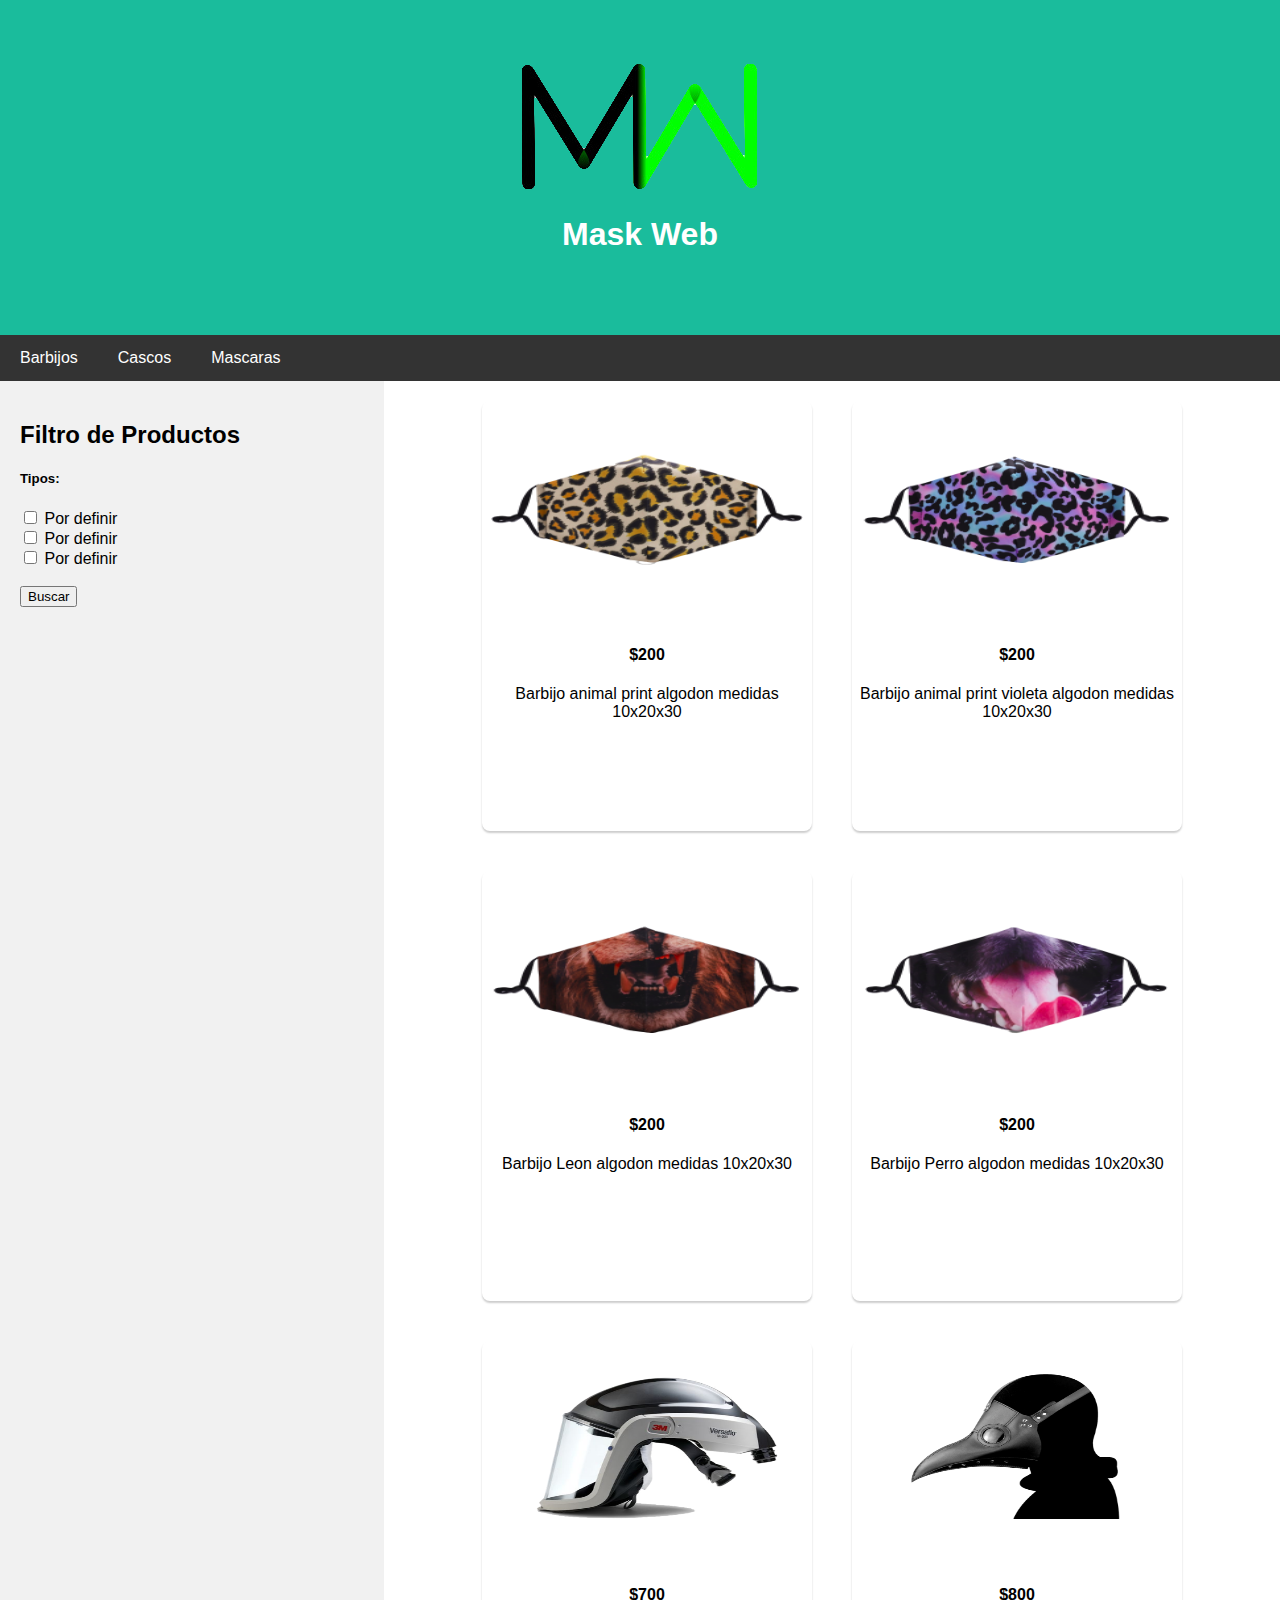
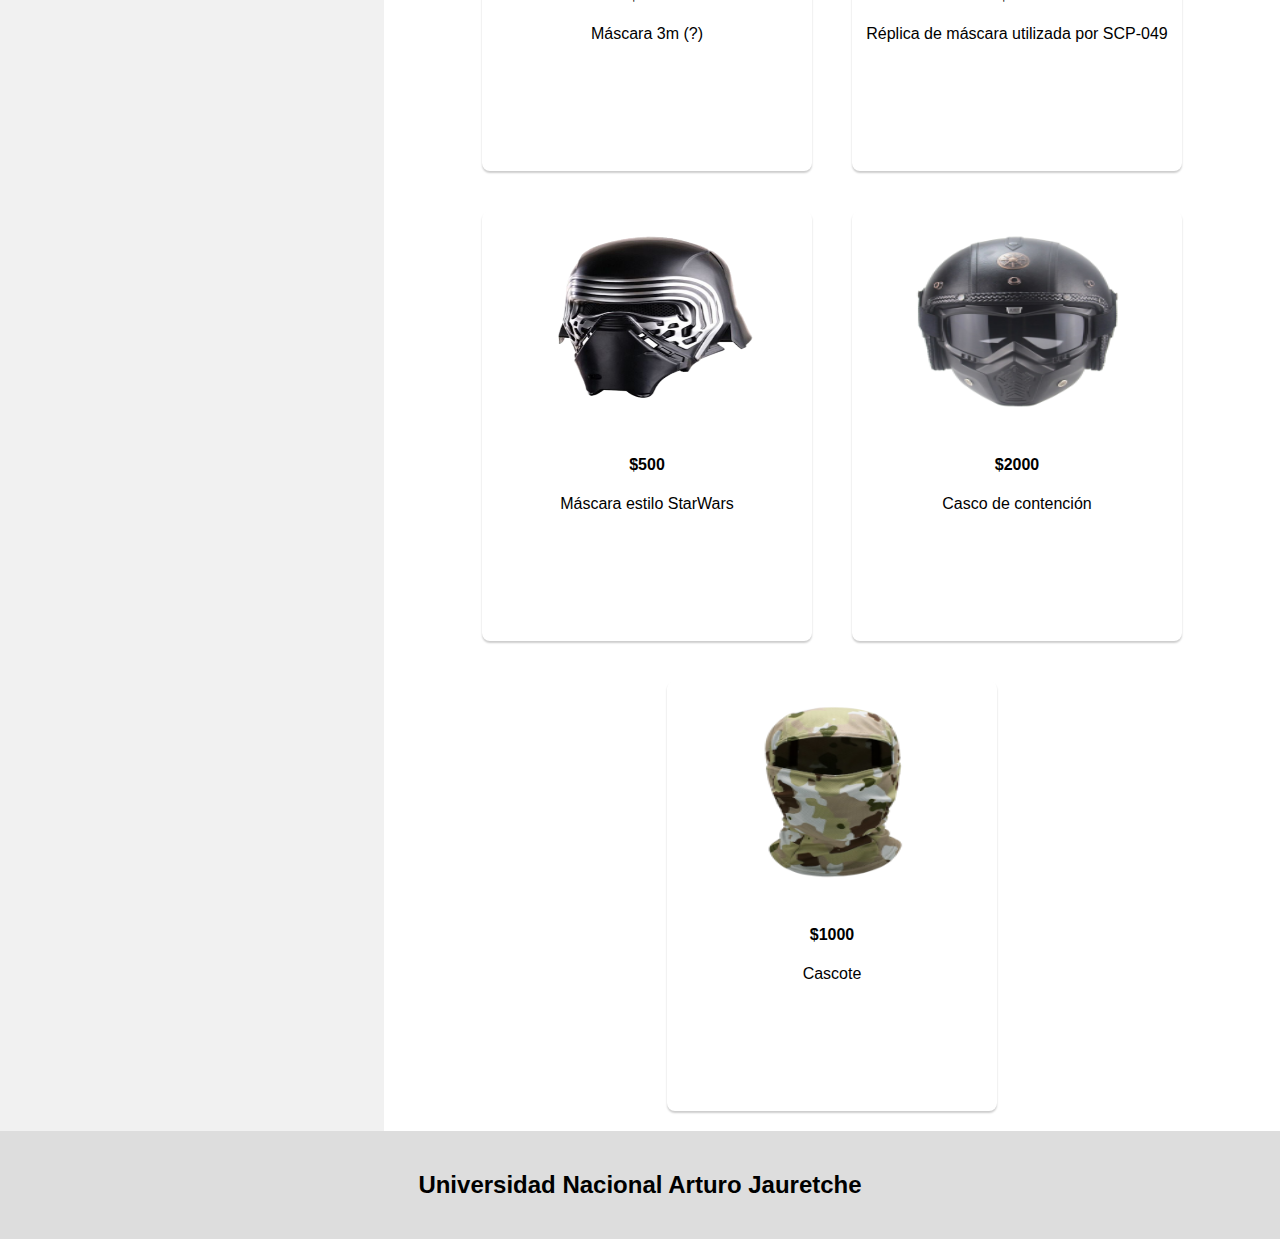
==== Practica1 - Alex Based/index.html @ 75b393dc "Primer subida" ====
<!DOCTYPE html>
<html>
<head>
    <title>MaskWeb</title>
    <link rel="stylesheet" href="css/style.css">
    <meta name="viewport" content="width=device-width, initial-scale=1.0">

</head>
<body>
 
  <!-- Header -->
  <div class="header">
    <a href="index.html"><img src="img/logo.png"></a>
    <h1>Mask Web</h1>
  </div>
  
  <!-- Navigation Bar -->
  <div class="navbar">
    <a href="barbijos.html">Barbijos</a>
    <a href="cascos.html">Cascos</a>
    <a href="mascaras.html">Mascaras</a>

  </div>
  
  <!-- The flexible grid (content) -->
  <div class="row">
    <div class="side">
      <h2>Filtro de Productos</h2>
      <h5>Tipos:</h5>
      <form action="/action_page.php">
        <input type="checkbox" id="vehicle1" name="vehicle1" value="Bike">
        <label for="vehicle1">Por definir</label><br>
        <input type="checkbox" id="vehicle2" name="vehicle2" value="Car">
        <label for="vehicle2">Por definir</label><br>
        <input type="checkbox" id="vehicle3" name="vehicle3" value="Boat">
        <label for="vehicle3">Por definir</label><br><br>
        <input type="submit" value="Buscar">
      </form> 
      
    </div>
    <div class="main">
        <div class="flex-container">
                    <div class="card">
                        
                        <img src="img/barbijo/animal.png">
                        <div class="container">
                            <h4>
                                $200

                            </h4>
                            <p class="descripcionCard">
                                Barbijo animal print algodon medidas 10x20x30
                            </p>
                        </div>
                    </div>
                    <div class="card">
                        <img src="img/barbijo/animal1.png"> 
                        <div class="container">
                            <h4>
                                
                                $200
                            </h4>
                            <p class="descripcionCard">
                                Barbijo animal print violeta algodon medidas 10x20x30
                            </p>
                        </div>

                    </div>
                    <div class="card">
                        <img src="img/barbijo/leon.png">
                        <div class="container">
                            <h4>

                                $200
                            </h4>
                            <p class="descripcionCard">
                                Barbijo Leon algodon medidas 10x20x30
                            </p>
                        </div>

                    </div>  
                    <div class="card">
                        <img src="img/barbijo/perro.png">  
                        <div class="container">
                            <h4>

                                $200
                            </h4>
                            <p class="descripcionCard">
                                Barbijo Perro algodon medidas 10x20x30
                            </p>
                        </div>
                    </div>

                    <div class="card">
                    
                        <img src="img/mascara/3m.png">
                        <div class="container">
                            <h4>
                                $700
                    
                            </h4>
                            <p class="descripcionCard">
                                Máscara 3m (?)
                            </p>
                        </div>
                    </div>
                    <div class="card">
                        <img src="img/mascara/plaga.png">
                        <div class="container">
                            <h4>
                    
                                $800
                            </h4>
                            <p class="descripcionCard">
                                Réplica de máscara utilizada por SCP-049
                            </p>
                        </div>
                    
                    </div>
                    <div class="card">
                        <img src="img/mascara/starwars.png">
                        <div class="container">
                            <h4>
                    
                                $500
                            </h4>
                            <p class="descripcionCard">
                                Máscara estilo StarWars
                            </p>
                        </div>
                    </div>

                    <div class="card">
                        <img src="img/casco/casco1.png">
                        <div class="container">
                            <h4>
                                $2000
                    
                            </h4>
                            <p class="descripcionCard">
                                Casco de contención
                            </p>
                        </div>
                    </div>
                    
                    <div class="card">
                        <img src="img/casco/cascote.png">
                        <div class="container">
                            <h4>
                    
                                $1000
                            </h4>
                            <p class="descripcionCard">
                                Cascote
                            </p>
                        </div>
                    </div>
            
          </div>
  </div>
</div>
  <!-- Footer -->
  <div class="footer">
    <h2>Universidad Nacional Arturo Jauretche</h2>
  </div>
  
          
          


    
</body>
</html>
---- Practica1 - Alex Based/css/style.css ----
* {
    box-sizing: border-box;
  }
  
  /* Style the body */
  body {
    font-family: Arial;
    margin: 0;
  }
  
  /* Header/logo Title */
  .header {
    padding: 60px;
    text-align: center;
    background: #1abc9c;
    color: white;
  }
  
  /* Style the top navigation bar */
  .navbar {
    display: flex;
    background-color: #333;
  }
  
  /* Style the navigation bar links */
  .navbar a {
    color: white;
    padding: 14px 20px;
    text-decoration: none;
    text-align: center;
  }
  
  /* Change color on hover */
  .navbar a:hover {
    background-color: #ddd;
    color: black;
  }
  
  /* Column container */
  .row {  
    display: flex;
    flex-wrap: wrap;
  }
  
  /* Create two unequal columns that sits next to each other */
  /* Sidebar/left column */
  .side {
    flex: 30%;
    background-color: #f1f1f1;
    padding: 20px;
  }
  
  /* Main column */
  .main {
    flex: 70%;
    background-color: white;
    /* padding: 20px; */
  }
  
  /* Fake image, just for this example */
  .fakeimg {
    background-color: #aaa;
    width: 100%;
    padding: 20px;
  }
  /* CARD */
  .flex-container {
      width: 100%;
      max-width: 1200px;
      /* height: 430px; */
      display:flex;
      flex-wrap: wrap;
      justify-content: center;
      margin: auto;
          }

.flex-container .card {
    width: 330px;
    height: 430px;
    border-radius: 8px;
    box-shadow: 0 2px 2px rgba(0, 0, 0, 0.2);
    overflow: hidden;
    margin: 20px;
    text-align: center;
    transition: all 0.25s;
     }
.flex-container .card:hover{
    transform: translateY(-15px);
    box-shadow: 0 12px 16px rgba(0, 0, 0, 0.2);
}
.flex-container .card img{
    width: 330px;
    height: 220px;
}
.flex-container .card h4{
    font-weight: 900;
}
/* .flex-container .card p{
    padding: 0 1rem;
} */
.flex-container .card a{
    font-weight: 500;
    text-decoration: none;
    color: #3498bd;
}
         
  /* Footer */
  .footer {
    padding: 20px;
    width: 100%;
    text-align: center;
    background: #ddd;
  }
  
  /* Responsive layout - when the screen is less than 700px wide, make the two columns stack on top of each other instead of next to each other */
  @media screen and (max-width: 700px) {
    .row, .navbar {   
      flex-direction: column;
    }
  }
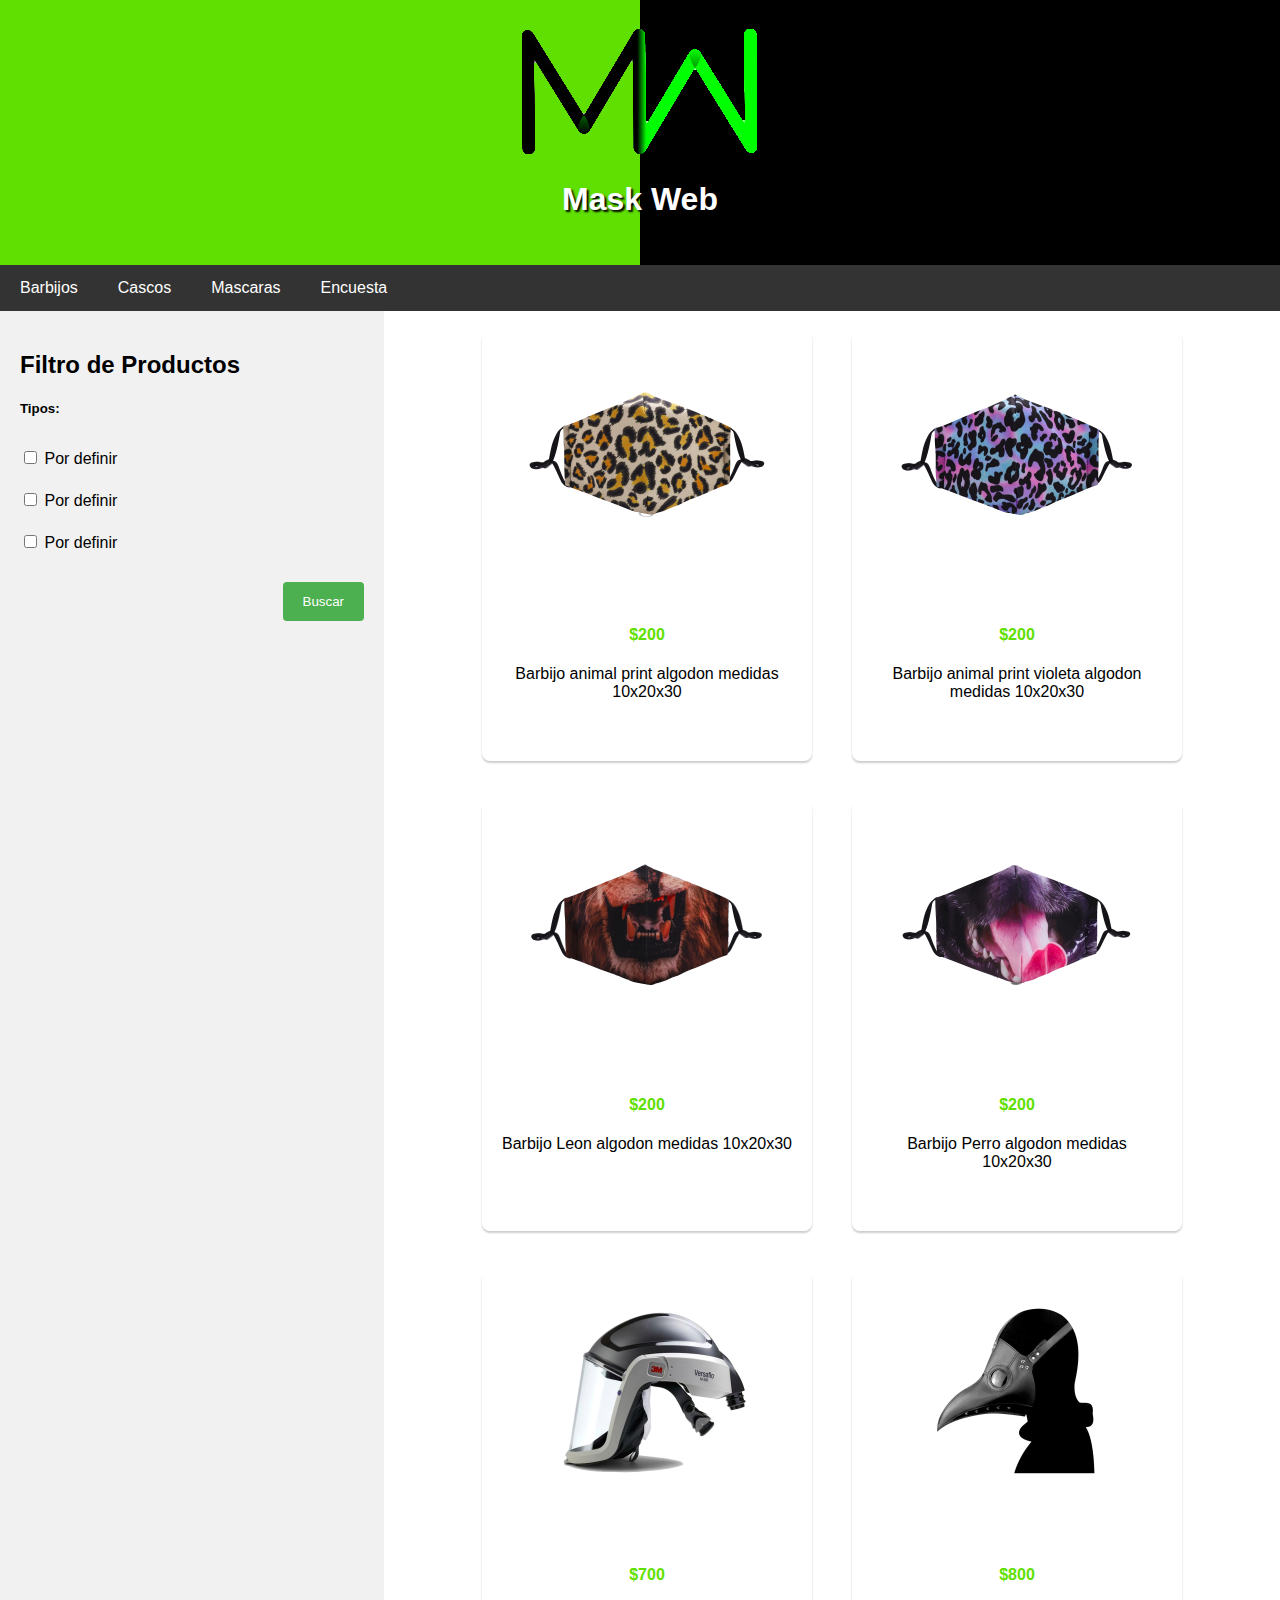
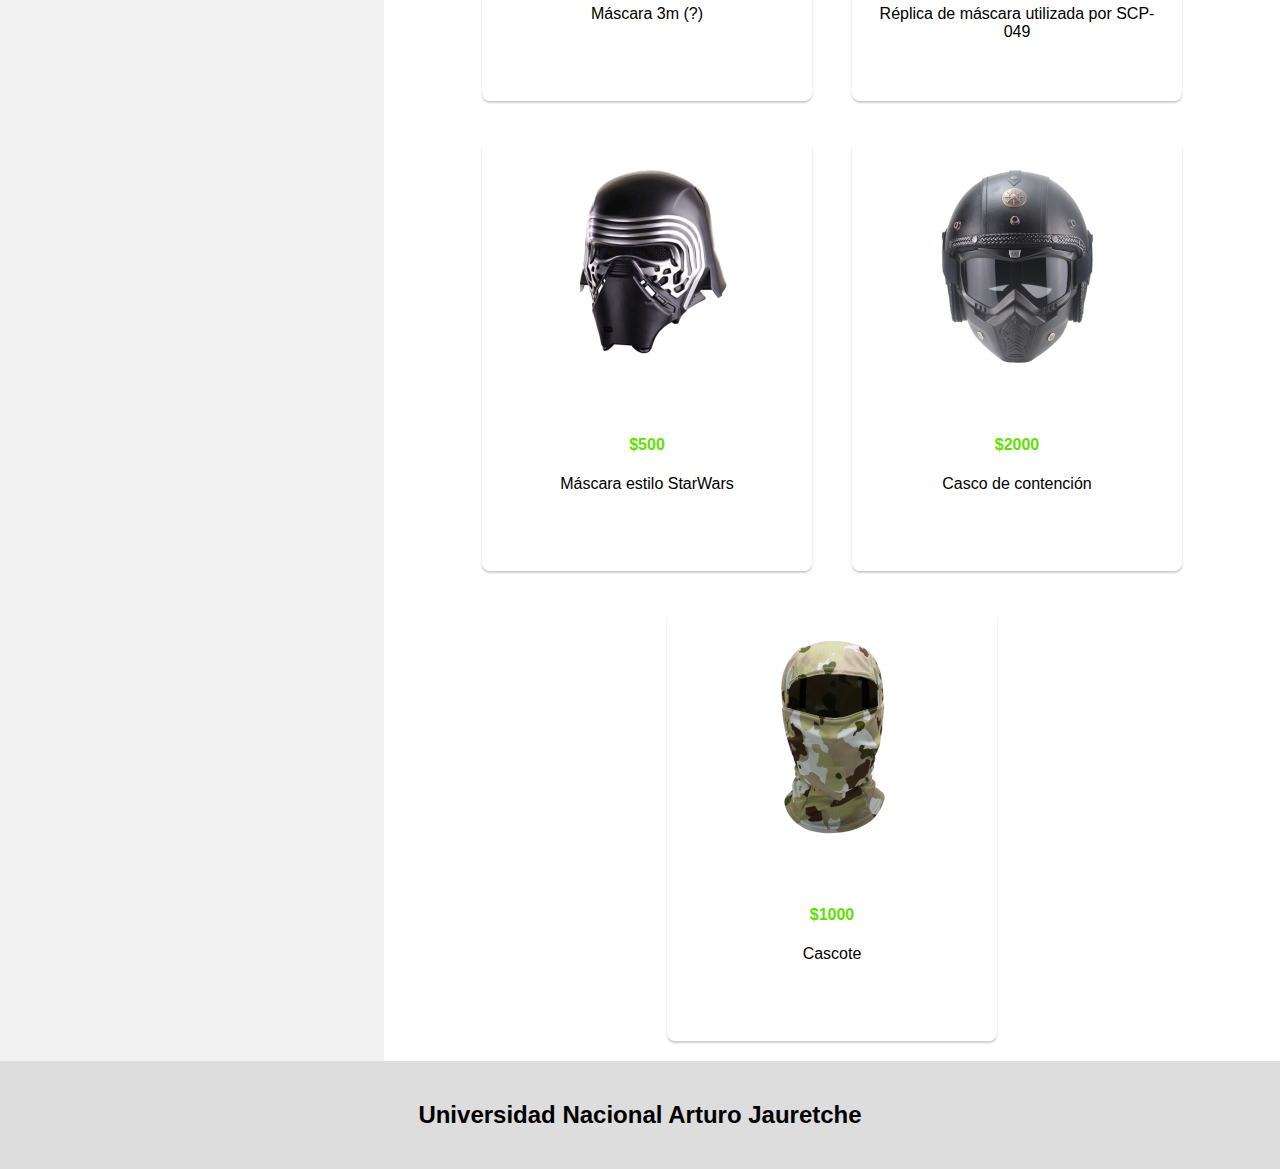
==== commit 43bc97ae: "formulario html,css terminado" ====
--- a/Practica1 - Alex Based/index.html
+++ b/Practica1 - Alex Based/index.html
@@ -19,6 +19,7 @@
     <a href="barbijos.html">Barbijos</a>
     <a href="cascos.html">Cascos</a>
     <a href="mascaras.html">Mascaras</a>
+    <a href="encuesta.html">Encuesta</a>
 
   </div>
   
--- a/Practica1 - Alex Based/css/style.css
+++ b/Practica1 - Alex Based/css/style.css
@@ -2,21 +2,31 @@
     box-sizing: border-box;
   }
   
-  /* Style the body */
+   
   body {
-    font-family: Arial;
+    font-family: Verdana, Geneva, Tahoma, sans-serif;
     margin: 0;
   }
   
   /* Header/logo Title */
   .header {
-    padding: 60px;
+    padding: 25px;
     text-align: center;
-    background: #1abc9c;
+    background:linear-gradient(to right,#60e000 50%, black 50%);
     color: white;
   }
-  
-  /* Style the top navigation bar */
+  h3{
+    text-align: center;
+    font-size: 30px;
+    color:#60e000;
+  }
+  h1{
+    font-family: Verdana, Geneva, Tahoma, sans-serif;
+    background: -webkit-linear-gradient(to right,black 50%,#60e000 50%);
+    
+     text-shadow: 2px 2px 2px black;
+  }
+   /* Style the top navigation bar */
   .navbar {
     display: flex;
     background-color: #333;
@@ -32,7 +42,7 @@
   
   /* Change color on hover */
   .navbar a:hover {
-    background-color: #ddd;
+    background-color: #3cff00;
     color: black;
   }
   
@@ -88,11 +98,9 @@
     transform: translateY(-15px);
     box-shadow: 0 12px 16px rgba(0, 0, 0, 0.2);
 }
-.flex-container .card img{
-    width: 330px;
-    height: 220px;
-}
+
 .flex-container .card h4{
+    color:#60e000;
     font-weight: 900;
 }
 /* .flex-container .card p{
@@ -101,7 +109,7 @@
 .flex-container .card a{
     font-weight: 500;
     text-decoration: none;
-    color: #3498bd;
+    color: #244e02;
 }
          
   /* Footer */
@@ -111,6 +119,69 @@
     text-align: center;
     background: #ddd;
   }
+  /* FORMULARIO */
+  * {
+    box-sizing: border-box;
+  }
+  
+  input[type=text], select, textarea {
+    width: 100%;
+    padding: 12px;
+    border: 1px solid #ccc;
+    border-radius: 4px;
+    resize: vertical;
+  }
+  input[type=date] {
+    width: 100%;
+    padding: 12px;
+    border: 1px solid #ccc;
+    border-radius: 4px;
+    resize: vertical;
+  }
+  
+  label {
+    padding: 12px 12px 12px 0;
+    display: inline-block;
+  }
+  
+  input[type=submit] {
+    background-color: #4CAF50;
+    color: white;
+    padding: 12px 20px;
+    border: none;
+    border-radius: 4px;
+    cursor: pointer;
+    float: right;
+  }
+  
+  input[type=submit]:hover {
+    background-color: #45a049;
+  }
+  
+  .container {
+    border-radius: 5px;
+    background-color: white;
+    padding: 20px;
+  }
+  
+  .col-25 {
+    float: left;
+    width: 25%;
+    margin-top: 6px;
+  }
+  
+  .col-75 {
+    float: left;
+    width: 75%;
+    margin-top: 6px;
+  }
+  
+  /* Clear floats after the columns */
+  .row:after {
+    content: "";
+    display: table;
+    clear: both;
+  }
   
   /* Responsive layout - when the screen is less than 700px wide, make the two columns stack on top of each other instead of next to each other */
   @media screen and (max-width: 700px) {
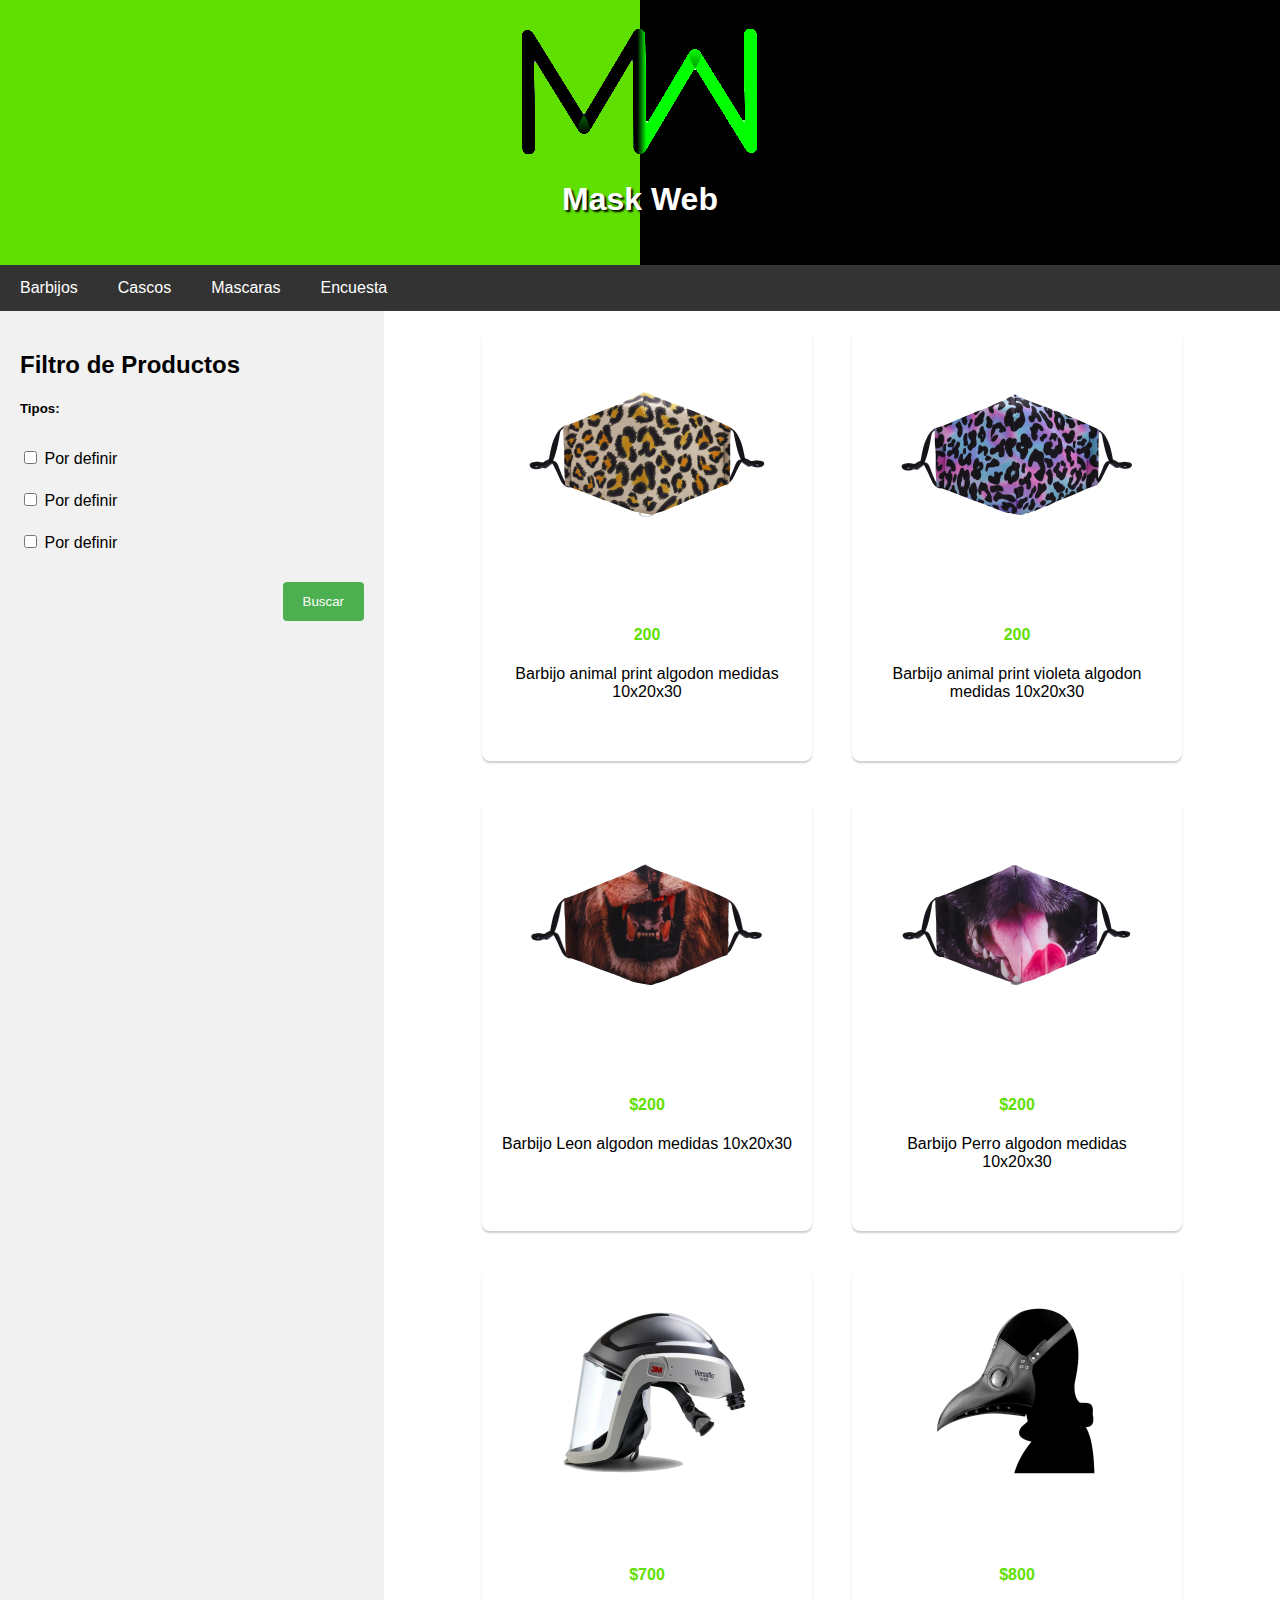
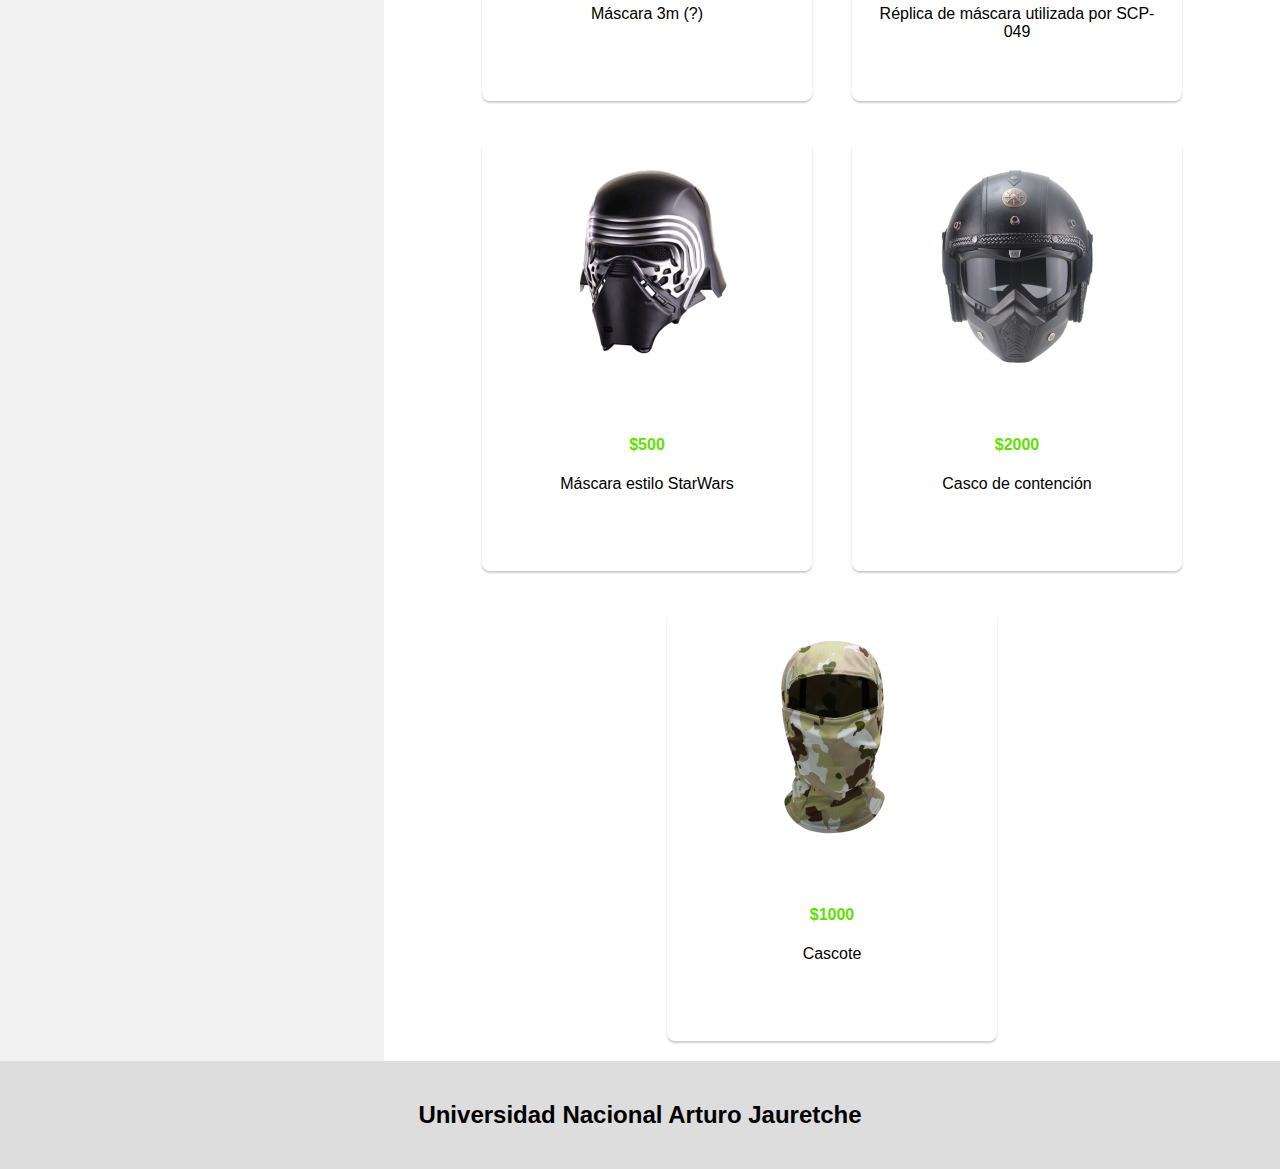
==== commit 37bce8df: "se consigue la suma de los productos" ====
--- a/Practica1 - Alex Based/index.html
+++ b/Practica1 - Alex Based/index.html
@@ -1,5 +1,8 @@
 <!DOCTYPE html>
 <html>
+    <script type="text/javascript" src="js/jquery.js"></script>
+    <!-- <script type="text/javascript" src="http://jzaefferer.github.com/jquery-validation/jquery.validate.js"></script> -->
+  <script src="js/carrito.js"></script>
 <head>
     <title>MaskWeb</title>
     <link rel="stylesheet" href="css/style.css">
@@ -41,25 +44,25 @@
     </div>
     <div class="main">
         <div class="flex-container">
-                    <div class="card">
+                    <div class="card" id="1">
                         
                         <img src="img/barbijo/animal.png">
                         <div class="container">
-                            <h4>
-                                $200
+                            <h4 id="jeje">
+                                200
 
                             </h4>
-                            <p class="descripcionCard">
+                            <p class="descripcionCard" >
                                 Barbijo animal print algodon medidas 10x20x30
                             </p>
                         </div>
                     </div>
-                    <div class="card">
+                    <div class="card" id="2">
                         <img src="img/barbijo/animal1.png"> 
                         <div class="container">
-                            <h4>
+                            <h4   id="jeje" >
                                 
-                                $200
+                                200
                             </h4>
                             <p class="descripcionCard">
                                 Barbijo animal print violeta algodon medidas 10x20x30
@@ -67,10 +70,10 @@
                         </div>
 
                     </div>
-                    <div class="card">
+                    <div class="card" id="3">
                         <img src="img/barbijo/leon.png">
                         <div class="container">
-                            <h4>
+                            <h4 id="jeje"> 
 
                                 $200
                             </h4>
@@ -80,10 +83,10 @@
                         </div>
 
                     </div>  
-                    <div class="card">
+                    <div class="card" id="4">
                         <img src="img/barbijo/perro.png">  
                         <div class="container">
-                            <h4>
+                            <h4 id="jeje">
 
                                 $200
                             </h4>
@@ -93,11 +96,11 @@
                         </div>
                     </div>
 
-                    <div class="card">
+                    <div class="card" id="5">
                     
                         <img src="img/mascara/3m.png">
                         <div class="container">
-                            <h4>
+                            <h4 id="jeje" >
                                 $700
                     
                             </h4>
@@ -106,10 +109,10 @@
                             </p>
                         </div>
                     </div>
-                    <div class="card">
+                    <div class="card" id="6">
                         <img src="img/mascara/plaga.png">
                         <div class="container">
-                            <h4>
+                            <h4 id="jeje">
                     
                                 $800
                             </h4>
@@ -119,10 +122,10 @@
                         </div>
                     
                     </div>
-                    <div class="card">
+                    <div class="card" id="7">
                         <img src="img/mascara/starwars.png">
                         <div class="container">
-                            <h4>
+                            <h4 id="jeje">
                     
                                 $500
                             </h4>
@@ -132,10 +135,10 @@
                         </div>
                     </div>
 
-                    <div class="card">
+                    <div class="card" id="8">
                         <img src="img/casco/casco1.png">
                         <div class="container">
-                            <h4>
+                            <h4 id="jeje">
                                 $2000
                     
                             </h4>
@@ -145,10 +148,10 @@
                         </div>
                     </div>
                     
-                    <div class="card">
+                    <div class="card" id="9">
                         <img src="img/casco/cascote.png">
                         <div class="container">
-                            <h4>
+                            <h4 id="jeje">
                     
                                 $1000
                             </h4>
--- a/Practica1 - Alex Based/css/style.css
+++ b/Practica1 - Alex Based/css/style.css
@@ -94,6 +94,7 @@
     text-align: center;
     transition: all 0.25s;
      }
+
 .flex-container .card:hover{
     transform: translateY(-15px);
     box-shadow: 0 12px 16px rgba(0, 0, 0, 0.2);
@@ -111,7 +112,37 @@
     text-decoration: none;
     color: #244e02;
 }
-         
+/* STYLO PARA TOGLE DE JQUERY ------------------------------------*/
+.flex-container .conti {
+  width: 330px;
+  height: 430px;
+  border-radius: 8px;
+  box-shadow: 0 2px 2px rgba(0, 0, 0, 0.2);
+  overflow: hidden;
+  background: black;
+  margin: 20px;
+  text-align: center;
+  transition: all 0.25s;
+   }
+
+.flex-container .conti:hover{
+  transform: translateY(-15px);
+  box-shadow: 0 12px 16px rgba(0, 0, 0, 0.2);
+}
+
+.flex-container .conti h4{
+  color:#60e000;
+  font-weight: 900;
+}
+/* .flex-container .card p{
+  padding: 0 1rem;
+} */
+.flex-container .conti a{
+  font-weight: 500;
+  text-decoration: none;
+  color: #244e02;
+}
+   
   /* Footer */
   .footer {
     padding: 20px;
@@ -152,6 +183,7 @@
     border-radius: 4px;
     cursor: pointer;
     float: right;
+    margin-left: 1%;
   }
   
   input[type=submit]:hover {
@@ -182,7 +214,91 @@
     display: table;
     clear: both;
   }
-  
+  .errores{
+    -webkit-box-shadow:0 0 10px rgba(0,0,0,0.3);
+    -moz-box-shadow:0 0 10px rgba(0,0,0,0.3);
+    -o-box-shadow:0 0 10px rgba(0,0,0,0.3);
+    background: red;
+    box-shadow:0 0 10px rgba(0,0,0,0.3);
+    color: #fff;
+    display: none;
+    font-size: 14px;
+    margin-top: 10px;
+    margin-bottom: 5px;
+    margin-left: 740px;
+    padding: 10px;
+    /* position:absolute; */
+
+  }
+  /* The Modal (background) */
+.modal {
+  display: none; /* Hidden by default */
+  position: fixed; /* Stay in place */
+  z-index: 1; /* Sit on top */
+  padding-top: 100px; /* Location of the box */
+  left: 0;
+  top: 0;
+  width: 100%; /* Full width */
+  height: 100%; /* Full height */
+  overflow: auto; /* Enable scroll if needed */
+  background-color: rgb(0,0,0); /* Fallback color */
+  background-color: rgba(0,0,0,0.4); /* Black w/ opacity */
+}
+
+/* -------------------------------------Modal Content ----------------------------------*/
+.modal-content {
+  position: relative;
+  background-color: #fefefe;
+  margin: auto;
+  padding: 0;
+  border: 1px solid #888;
+  width: 80%;
+  box-shadow: 0 4px 8px 0 rgba(0,0,0,0.2),0 6px 20px 0 rgba(0,0,0,0.19);
+  -webkit-animation-name: animatetop;
+  -webkit-animation-duration: 0.4s;
+  animation-name: animatetop;
+  animation-duration: 0.4s
+}
+
+/* Add Animation */
+@-webkit-keyframes animatetop {
+  from {top:-300px; opacity:0} 
+  to {top:0; opacity:1}
+}
+
+@keyframes animatetop {
+  from {top:-300px; opacity:0}
+  to {top:0; opacity:1}
+}
+
+/* The Close Button */
+.close {
+  color: white;
+  float: right;
+  font-size: 28px;
+  font-weight: bold;
+}
+
+.close:hover,
+.close:focus {
+  color: #000;
+  text-decoration: none;
+  cursor: pointer;
+}
+
+.modal-header {
+  padding: 2px 16px;
+  background-color: #5cb85c;
+  color: white;
+}
+
+.modal-body {padding: 2px 16px;}
+
+.modal-footer {
+  padding: 2px 16px;
+  background-color: #5cb85c;
+  color: white;
+}
   /* Responsive layout - when the screen is less than 700px wide, make the two columns stack on top of each other instead of next to each other */
   @media screen and (max-width: 700px) {
     .row, .navbar {   
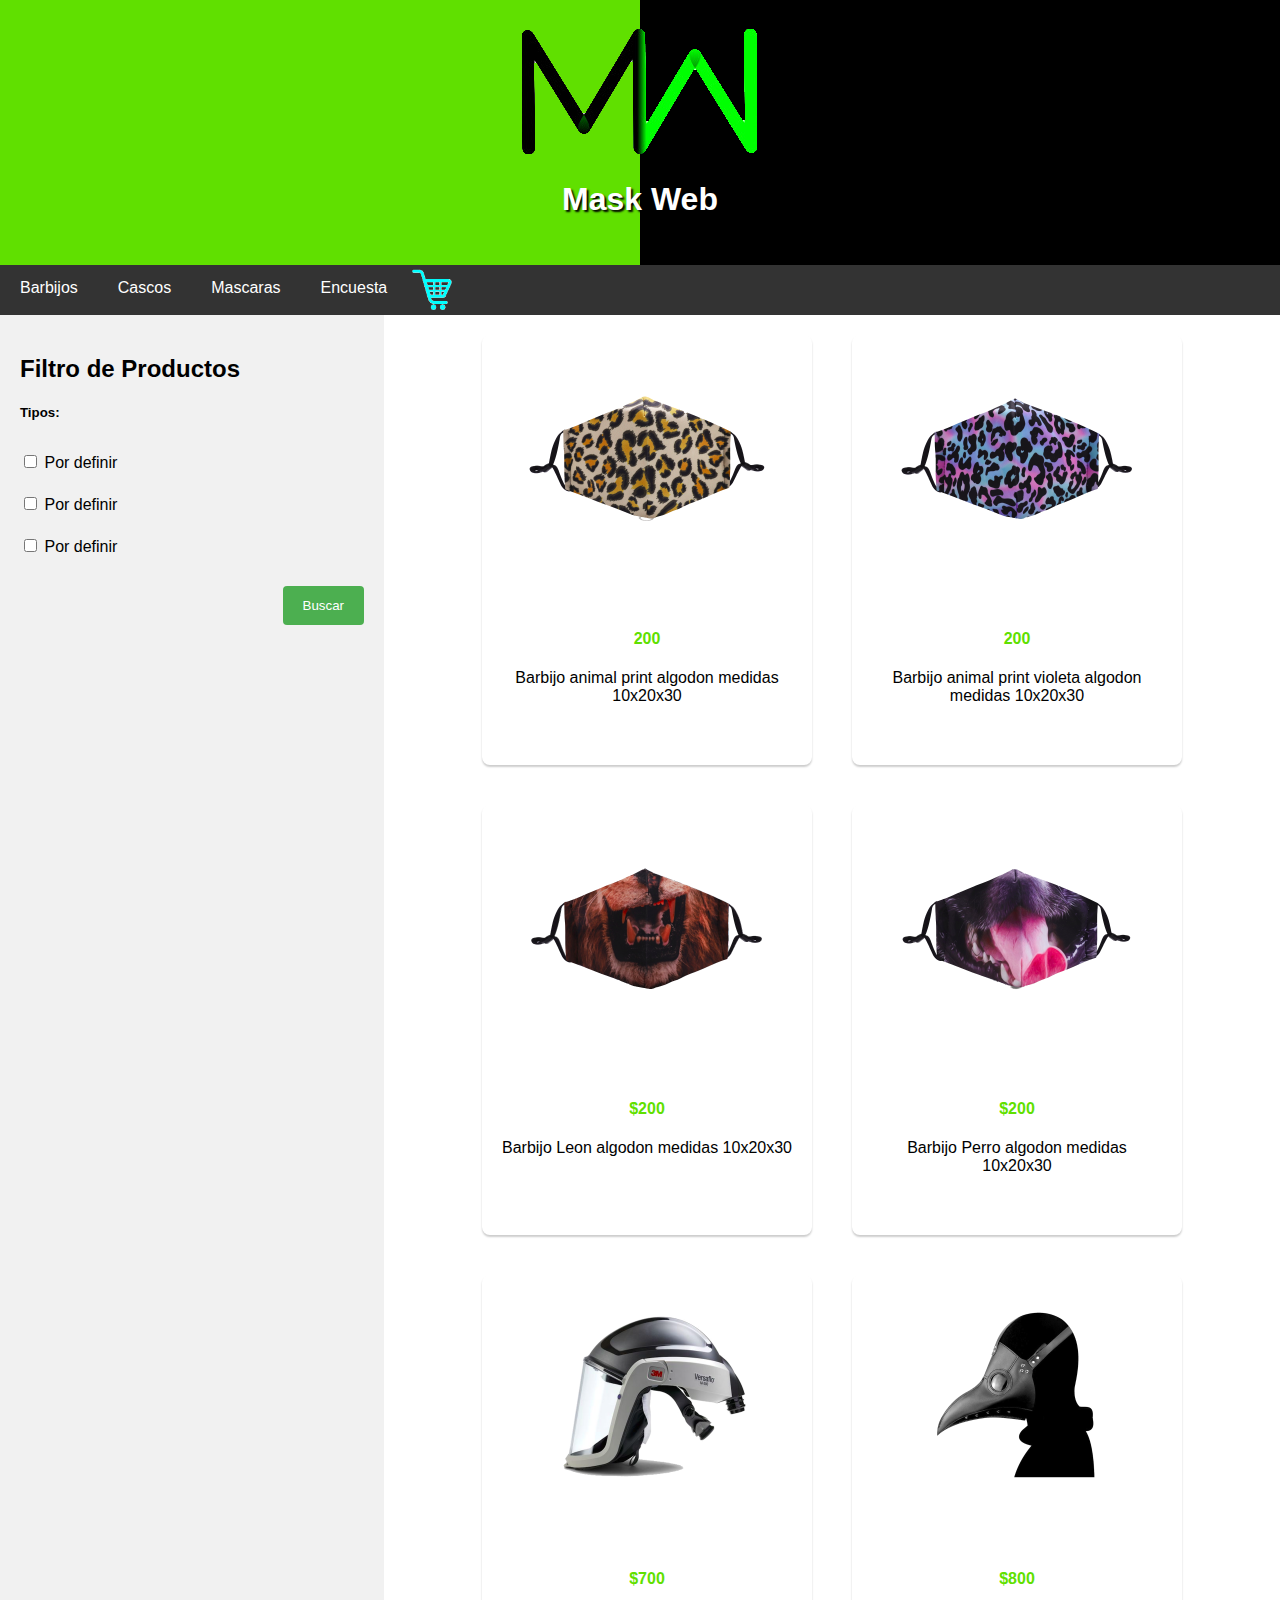
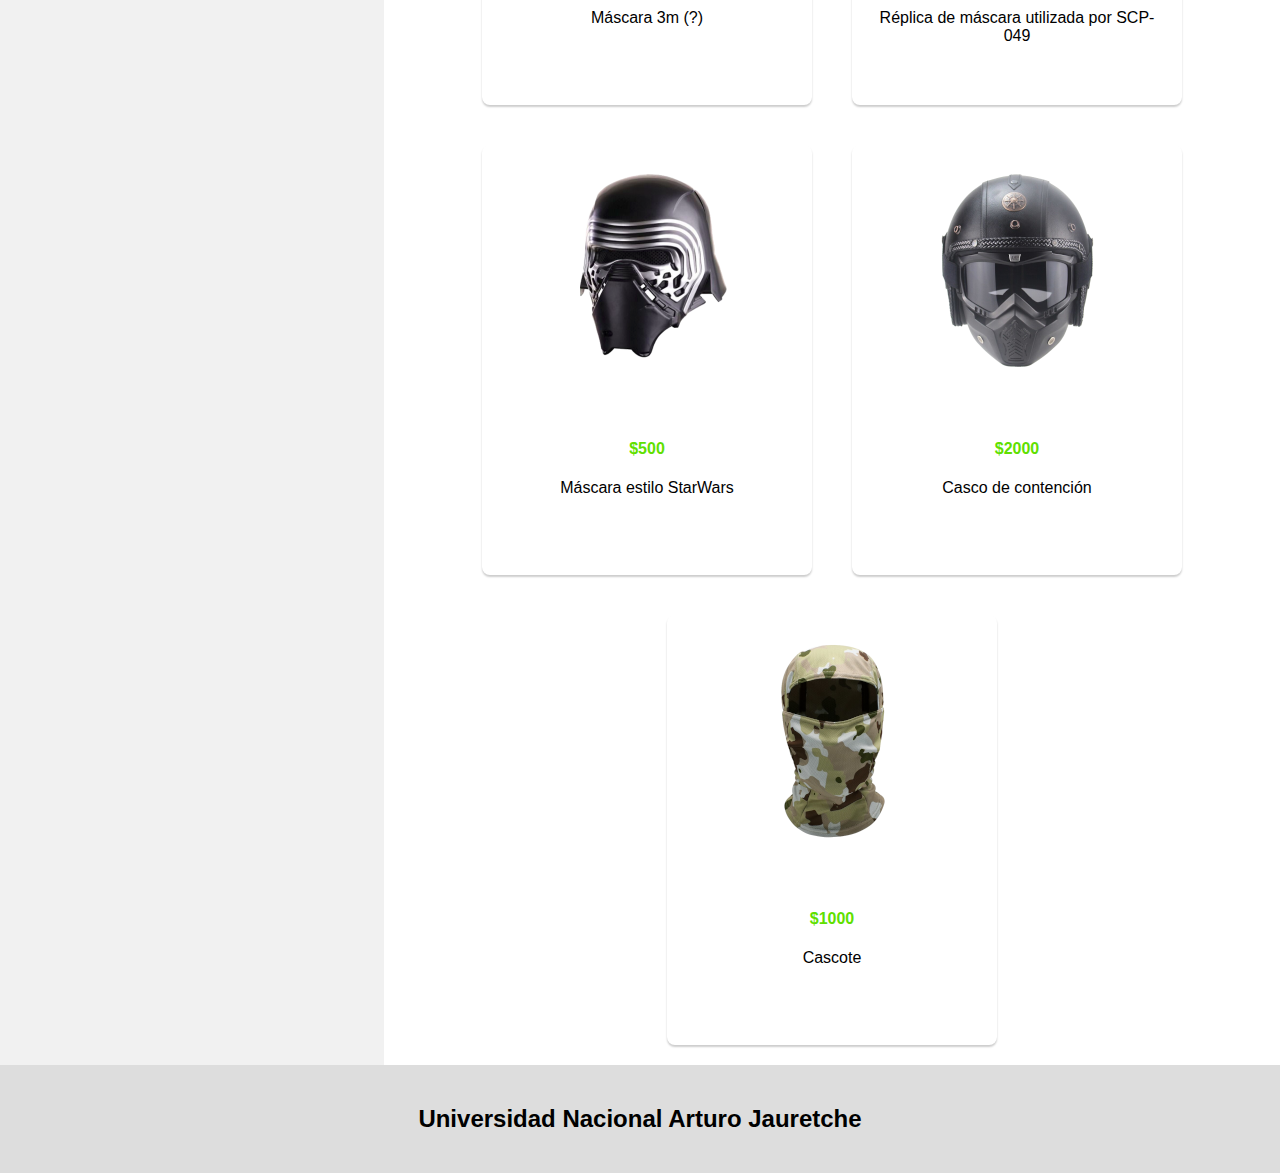
==== commit d2380793: "carrito de compras terminado" ====
--- a/Practica1 - Alex Based/index.html
+++ b/Practica1 - Alex Based/index.html
@@ -2,7 +2,9 @@
 <html>
     <script type="text/javascript" src="js/jquery.js"></script>
     <!-- <script type="text/javascript" src="http://jzaefferer.github.com/jquery-validation/jquery.validate.js"></script> -->
-  <script src="js/carrito.js"></script>
+  <!-- <script src="js/carrito.js"></script> -->
+  <script src="js/pedidos.js"></script>
+<head>
 <head>
     <title>MaskWeb</title>
     <link rel="stylesheet" href="css/style.css">
@@ -23,7 +25,7 @@
     <a href="cascos.html">Cascos</a>
     <a href="mascaras.html">Mascaras</a>
     <a href="encuesta.html">Encuesta</a>
-
+    <img src="img/carrito.png" width="50" height="50" class="imCarrito" id="carrito">
   </div>
   
   <!-- The flexible grid (content) -->
@@ -164,6 +166,26 @@
           </div>
   </div>
 </div>
+
+<!-- MODAL TOTAL DE PRODUCTOS----------------------------------------- -->
+<div id="myModal" class="modal">
+
+    <!-- Modal content -->
+    <div class="modal-content">
+      <div class="modal-header">
+        <span class="close">&times;</span>
+        <h2>Modal Header</h2>
+      </div>
+      <div class="modal-body">
+        <p>Some text in the Modal Body</p>
+        <p>Some other text...</p>
+      </div>
+      <div class="modal-footer">
+        <h3>Modal Footer</h3>
+      </div>
+    </div>
+  
+  </div>
   <!-- Footer -->
   <div class="footer">
     <h2>Universidad Nacional Arturo Jauretche</h2>
--- a/Practica1 - Alex Based/css/style.css
+++ b/Practica1 - Alex Based/css/style.css
@@ -14,6 +14,9 @@
     text-align: center;
     background:linear-gradient(to right,#60e000 50%, black 50%);
     color: white;
+  }
+  .imCarrito{
+    filter: brightness(19);
   }
   h3{
     text-align: center;
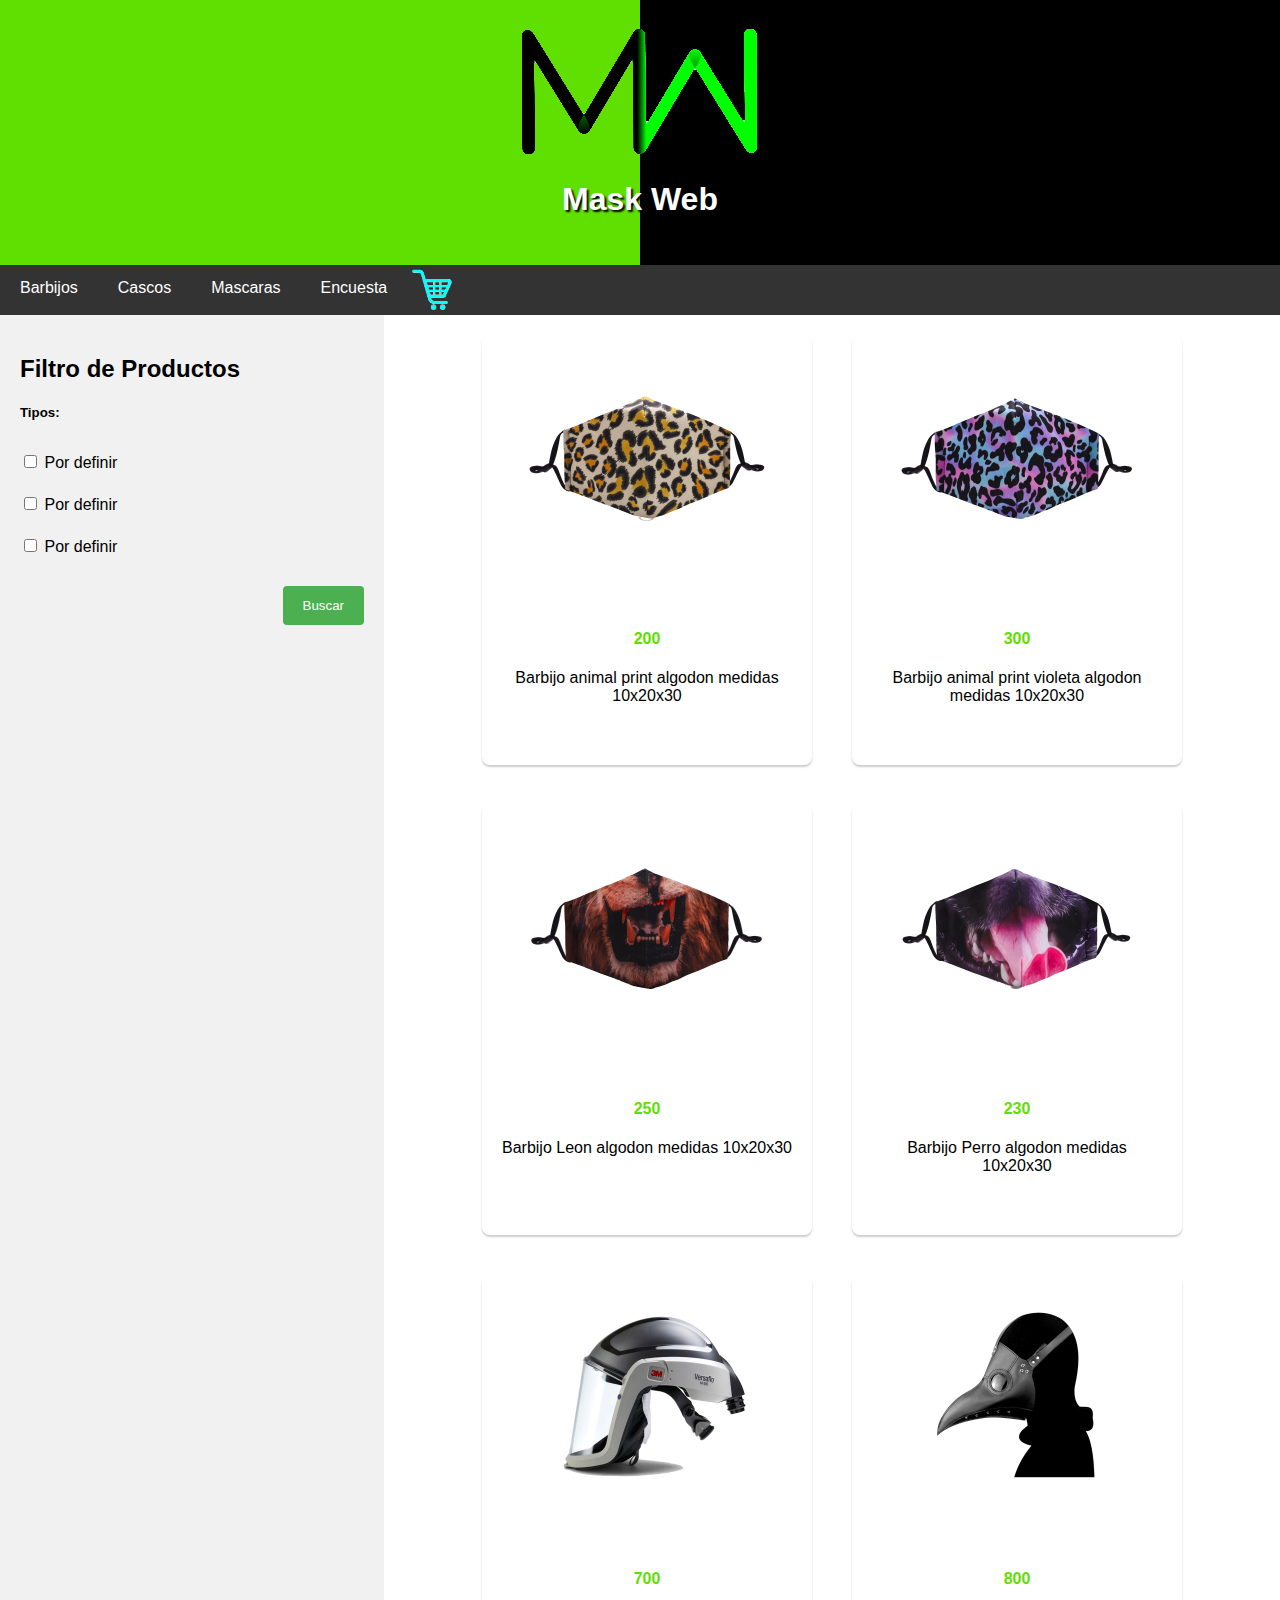
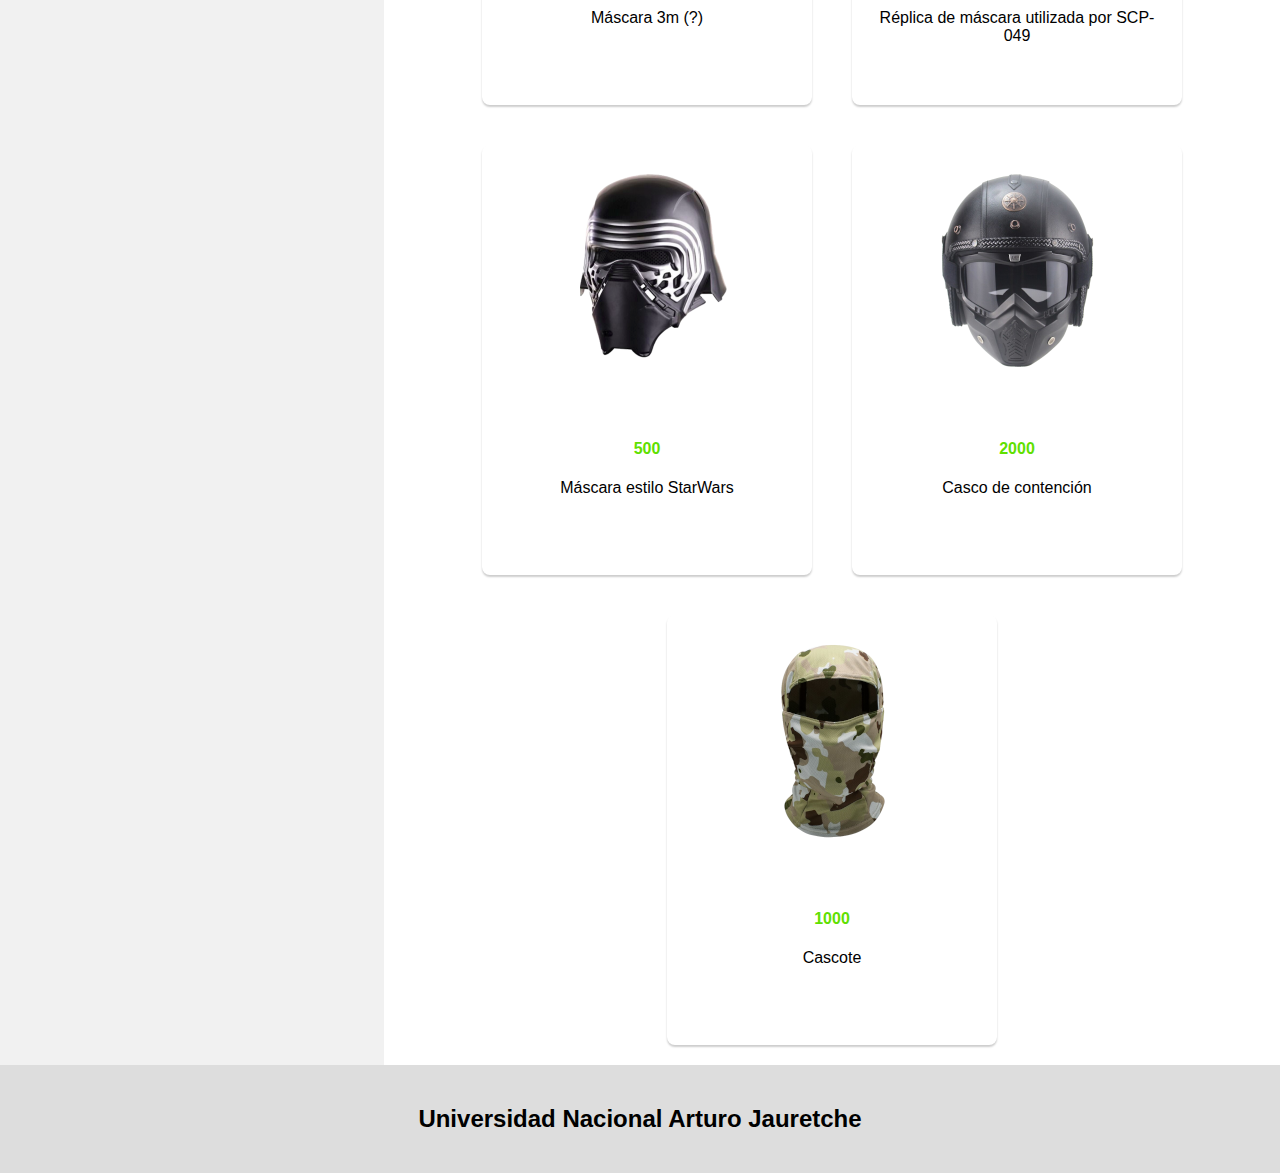
==== commit 2cff0d2f: "se actualizo precios" ====
--- a/Practica1 - Alex Based/index.html
+++ b/Practica1 - Alex Based/index.html
@@ -64,7 +64,7 @@
                         <div class="container">
                             <h4   id="jeje" >
                                 
-                                200
+                                300
                             </h4>
                             <p class="descripcionCard">
                                 Barbijo animal print violeta algodon medidas 10x20x30
@@ -77,7 +77,7 @@
                         <div class="container">
                             <h4 id="jeje"> 
 
-                                $200
+                                250
                             </h4>
                             <p class="descripcionCard">
                                 Barbijo Leon algodon medidas 10x20x30
@@ -90,7 +90,7 @@
                         <div class="container">
                             <h4 id="jeje">
 
-                                $200
+                                230
                             </h4>
                             <p class="descripcionCard">
                                 Barbijo Perro algodon medidas 10x20x30
@@ -103,7 +103,7 @@
                         <img src="img/mascara/3m.png">
                         <div class="container">
                             <h4 id="jeje" >
-                                $700
+                                700
                     
                             </h4>
                             <p class="descripcionCard">
@@ -116,7 +116,7 @@
                         <div class="container">
                             <h4 id="jeje">
                     
-                                $800
+                                800
                             </h4>
                             <p class="descripcionCard">
                                 Réplica de máscara utilizada por SCP-049
@@ -129,7 +129,7 @@
                         <div class="container">
                             <h4 id="jeje">
                     
-                                $500
+                                500
                             </h4>
                             <p class="descripcionCard">
                                 Máscara estilo StarWars
@@ -141,7 +141,7 @@
                         <img src="img/casco/casco1.png">
                         <div class="container">
                             <h4 id="jeje">
-                                $2000
+                                2000
                     
                             </h4>
                             <p class="descripcionCard">
@@ -155,7 +155,7 @@
                         <div class="container">
                             <h4 id="jeje">
                     
-                                $1000
+                                1000
                             </h4>
                             <p class="descripcionCard">
                                 Cascote
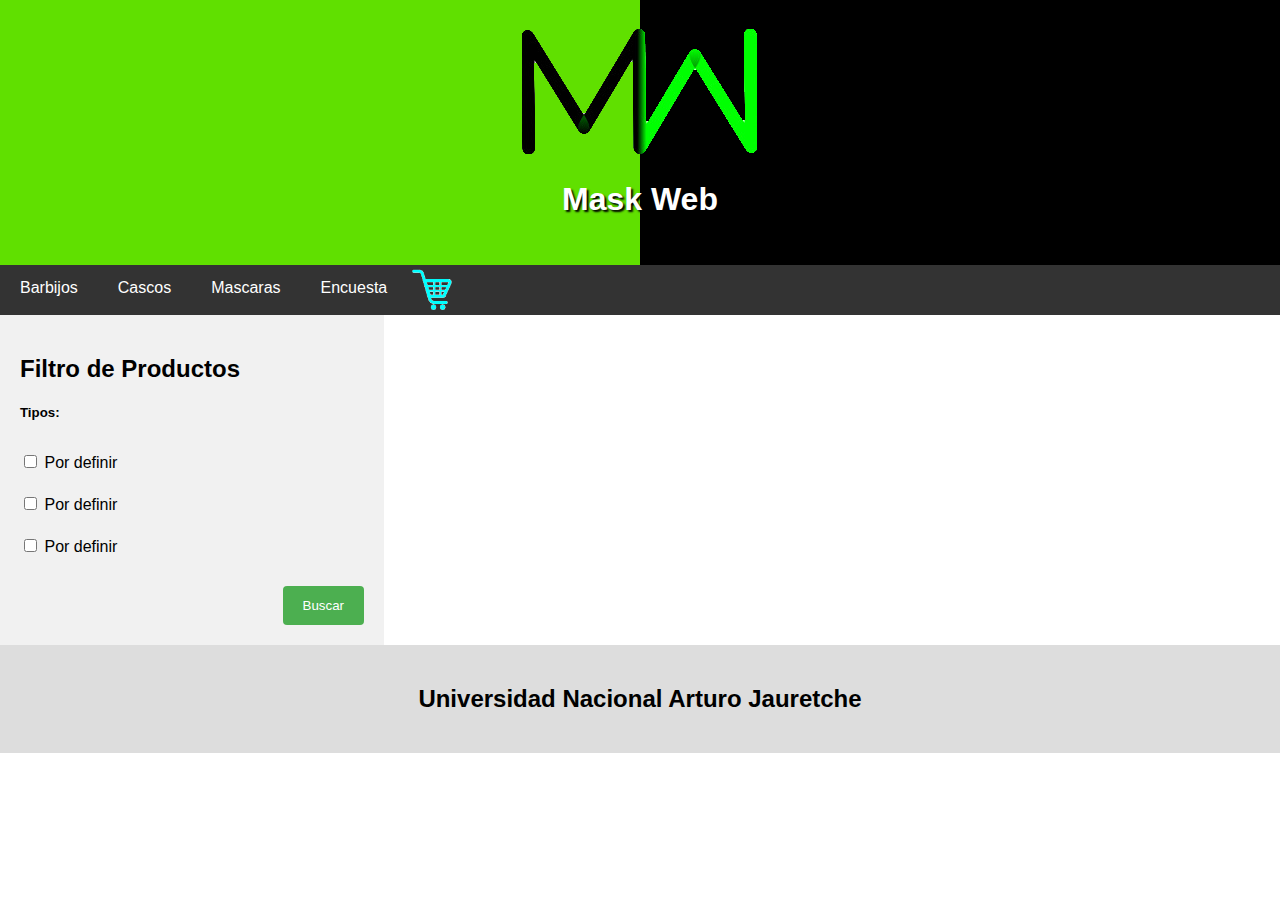
==== commit 49075108: "tp 2 casi terminado" ====
--- a/Practica1 - Alex Based/index.html
+++ b/Practica1 - Alex Based/index.html
@@ -1,9 +1,7 @@
 <!DOCTYPE html>
 <html>
     <script type="text/javascript" src="js/jquery.js"></script>
-    <!-- <script type="text/javascript" src="http://jzaefferer.github.com/jquery-validation/jquery.validate.js"></script> -->
-  <!-- <script src="js/carrito.js"></script> -->
-  <script src="js/pedidos.js"></script>
+  <script src="js/cargarProductos.js"></script>
 <head>
 <head>
     <title>MaskWeb</title>
@@ -46,122 +44,7 @@
     </div>
     <div class="main">
         <div class="flex-container">
-                    <div class="card" id="1">
-                        
-                        <img src="img/barbijo/animal.png">
-                        <div class="container">
-                            <h4 id="jeje">
-                                200
-
-                            </h4>
-                            <p class="descripcionCard" >
-                                Barbijo animal print algodon medidas 10x20x30
-                            </p>
-                        </div>
-                    </div>
-                    <div class="card" id="2">
-                        <img src="img/barbijo/animal1.png"> 
-                        <div class="container">
-                            <h4   id="jeje" >
-                                
-                                300
-                            </h4>
-                            <p class="descripcionCard">
-                                Barbijo animal print violeta algodon medidas 10x20x30
-                            </p>
-                        </div>
-
-                    </div>
-                    <div class="card" id="3">
-                        <img src="img/barbijo/leon.png">
-                        <div class="container">
-                            <h4 id="jeje"> 
-
-                                250
-                            </h4>
-                            <p class="descripcionCard">
-                                Barbijo Leon algodon medidas 10x20x30
-                            </p>
-                        </div>
-
-                    </div>  
-                    <div class="card" id="4">
-                        <img src="img/barbijo/perro.png">  
-                        <div class="container">
-                            <h4 id="jeje">
-
-                                230
-                            </h4>
-                            <p class="descripcionCard">
-                                Barbijo Perro algodon medidas 10x20x30
-                            </p>
-                        </div>
-                    </div>
-
-                    <div class="card" id="5">
-                    
-                        <img src="img/mascara/3m.png">
-                        <div class="container">
-                            <h4 id="jeje" >
-                                700
-                    
-                            </h4>
-                            <p class="descripcionCard">
-                                Máscara 3m (?)
-                            </p>
-                        </div>
-                    </div>
-                    <div class="card" id="6">
-                        <img src="img/mascara/plaga.png">
-                        <div class="container">
-                            <h4 id="jeje">
-                    
-                                800
-                            </h4>
-                            <p class="descripcionCard">
-                                Réplica de máscara utilizada por SCP-049
-                            </p>
-                        </div>
-                    
-                    </div>
-                    <div class="card" id="7">
-                        <img src="img/mascara/starwars.png">
-                        <div class="container">
-                            <h4 id="jeje">
-                    
-                                500
-                            </h4>
-                            <p class="descripcionCard">
-                                Máscara estilo StarWars
-                            </p>
-                        </div>
-                    </div>
-
-                    <div class="card" id="8">
-                        <img src="img/casco/casco1.png">
-                        <div class="container">
-                            <h4 id="jeje">
-                                2000
-                    
-                            </h4>
-                            <p class="descripcionCard">
-                                Casco de contención
-                            </p>
-                        </div>
-                    </div>
-                    
-                    <div class="card" id="9">
-                        <img src="img/casco/cascote.png">
-                        <div class="container">
-                            <h4 id="jeje">
-                    
-                                1000
-                            </h4>
-                            <p class="descripcionCard">
-                                Cascote
-                            </p>
-                        </div>
-                    </div>
+                   
             
           </div>
   </div>
